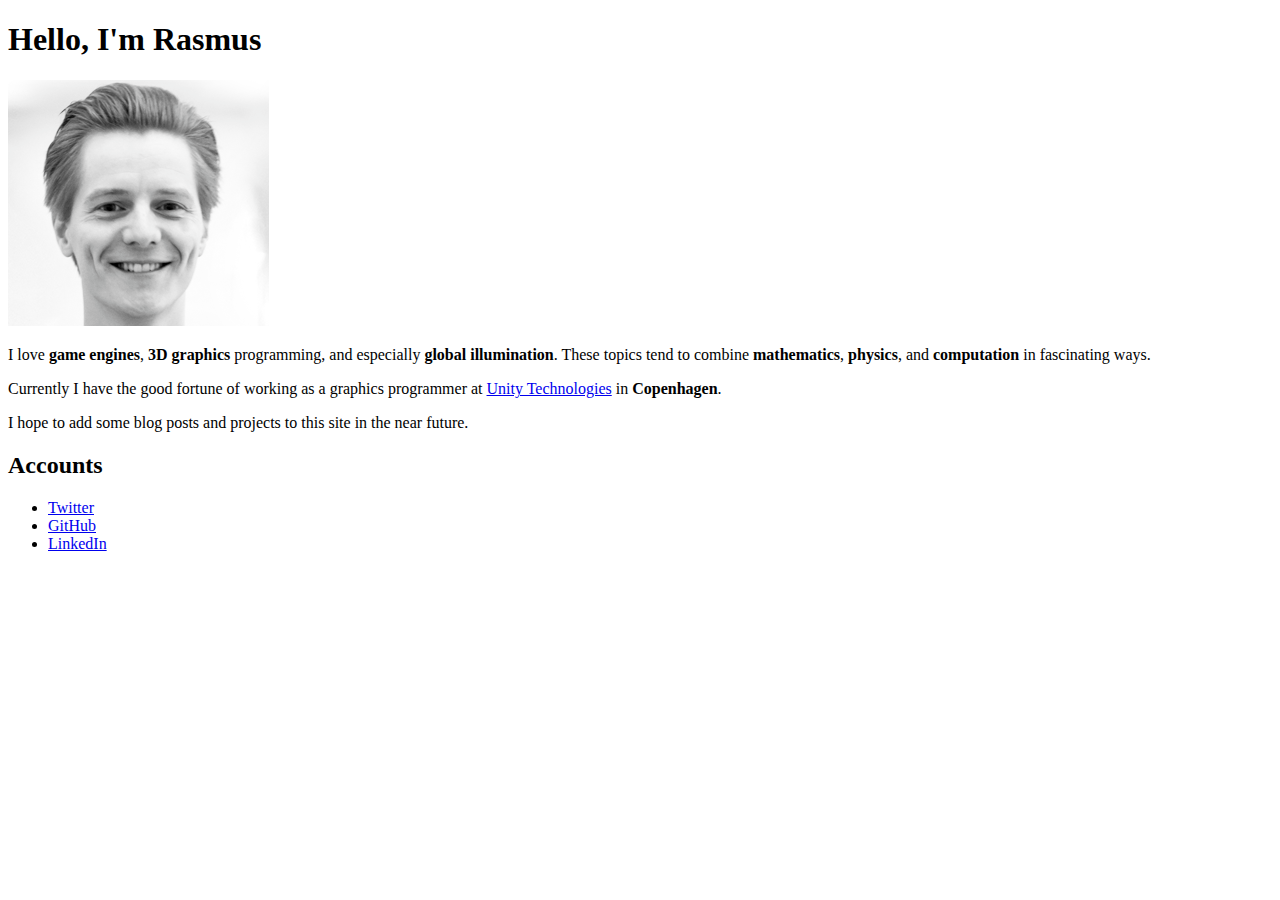
==== index.html @ 51543be9 "First commit" ====
<!DOCTYPE html>
<html lang="en">
<head>
  <title>polylab.dk / Rasmus Rønn Nielsen</title>
  <meta charset="utf-8"/>
  <link rel="stylesheet" href="./main.css"/>
  <link rel="stylesheet" href="./katex/katex.css" />
</head>
<body>
  
  <h1>Hello, I'm Rasmus</h1>
  <img src="index/ras.png" alt="A photo of me." />
  <p>
    I love <b>game engines</b>, <b>3D graphics</b> programming, and especially <b>global illumination</b>. These topics tend to combine <b>mathematics</b>, <b>physics</b>, and <b>computation</b> in fascinating ways.
  </p>
  <p>
    Currently I have the good fortune of working as a graphics programmer at <a href="http://unity3d.com/">Unity Technologies</a> in <b>Copenhagen</b>.
  </p>
  <p>I hope to add some blog posts and projects to this site in the near future.</p>

  <h2>Accounts</h2>
  <ul>
    <li><a href="https://twitter.com/raroni86">Twitter</a></li>
    <li><a href="https://github.com/raroni">GitHub</a></li>
    <li><a href="https://www.linkedin.com/in/rasmusn/">LinkedIn</a></li>
  </ul>

</body>
</html>
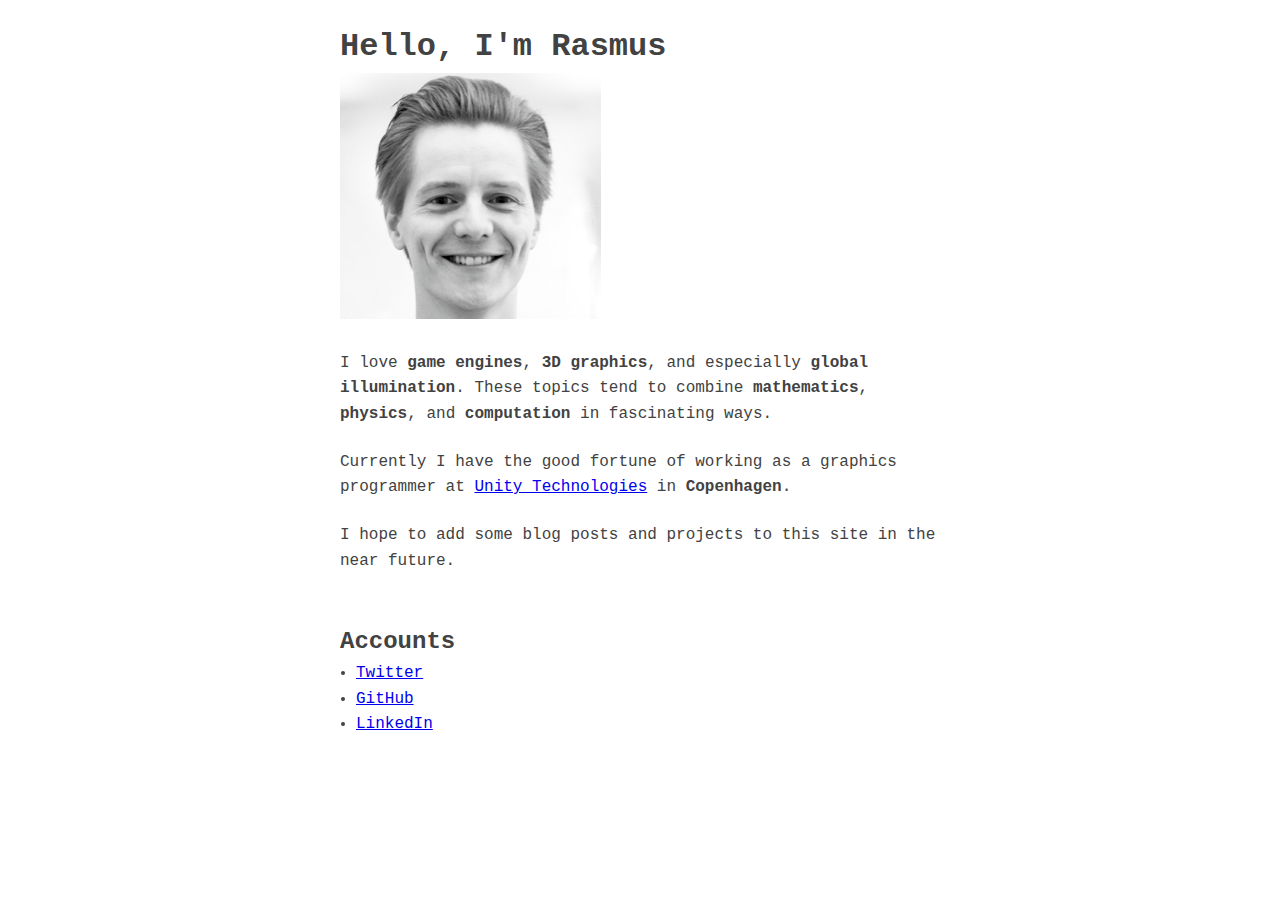
==== commit a3a0f654: "Minor update to frontpage text" ====
--- a/index.html
+++ b/index.html
@@ -11,7 +11,7 @@
   <h1>Hello, I'm Rasmus</h1>
   <img src="index/ras.png" alt="A photo of me." />
   <p>
-    I love <b>game engines</b>, <b>3D graphics</b> programming, and especially <b>global illumination</b>. These topics tend to combine <b>mathematics</b>, <b>physics</b>, and <b>computation</b> in fascinating ways.
+    I love <b>game engines</b>, <b>3D graphics</b>, and especially <b>global illumination</b>. These topics tend to combine <b>mathematics</b>, <b>physics</b>, and <b>computation</b> in fascinating ways.
   </p>
   <p>
     Currently I have the good fortune of working as a graphics programmer at <a href="http://unity3d.com/">Unity Technologies</a> in <b>Copenhagen</b>.
--- a/main.css
+++ b/main.css
@@ -0,0 +1,37 @@
+body {
+  font-family: "Courier New", courier, monospace;
+  color: #424242;
+  margin: 1rem auto;
+  line-height: 1.6;
+}
+
+h1 {
+  margin-bottom: 0;
+}
+
+h2 {
+  margin-bottom: 0;
+  margin-top: 3rem;
+}
+
+p {
+  margin: 1.4rem 0;
+}
+
+ul {
+  margin: 0;
+  padding-left: 1rem;
+}
+
+@media only screen and (max-device-width: 480px) {
+  body {
+    font-size: 2rem;
+    padding: 0 3rem;
+  }
+}
+
+@media only screen and (min-device-width: 480px) {
+  body {
+    width: 600px
+  }
+}
--- a/katex/katex.css
+++ b/katex/katex.css
@@ -0,0 +1,1007 @@
+/* stylelint-disable font-family-no-missing-generic-family-keyword */
+@font-face {
+  font-family: 'KaTeX_AMS';
+  src: url(fonts/KaTeX_AMS-Regular.woff2) format('woff2'), url(fonts/KaTeX_AMS-Regular.woff) format('woff'), url(fonts/KaTeX_AMS-Regular.ttf) format('truetype');
+  font-weight: normal;
+  font-style: normal;
+}
+@font-face {
+  font-family: 'KaTeX_Caligraphic';
+  src: url(fonts/KaTeX_Caligraphic-Bold.woff2) format('woff2'), url(fonts/KaTeX_Caligraphic-Bold.woff) format('woff'), url(fonts/KaTeX_Caligraphic-Bold.ttf) format('truetype');
+  font-weight: bold;
+  font-style: normal;
+}
+@font-face {
+  font-family: 'KaTeX_Caligraphic';
+  src: url(fonts/KaTeX_Caligraphic-Regular.woff2) format('woff2'), url(fonts/KaTeX_Caligraphic-Regular.woff) format('woff'), url(fonts/KaTeX_Caligraphic-Regular.ttf) format('truetype');
+  font-weight: normal;
+  font-style: normal;
+}
+@font-face {
+  font-family: 'KaTeX_Fraktur';
+  src: url(fonts/KaTeX_Fraktur-Bold.woff2) format('woff2'), url(fonts/KaTeX_Fraktur-Bold.woff) format('woff'), url(fonts/KaTeX_Fraktur-Bold.ttf) format('truetype');
+  font-weight: bold;
+  font-style: normal;
+}
+@font-face {
+  font-family: 'KaTeX_Fraktur';
+  src: url(fonts/KaTeX_Fraktur-Regular.woff2) format('woff2'), url(fonts/KaTeX_Fraktur-Regular.woff) format('woff'), url(fonts/KaTeX_Fraktur-Regular.ttf) format('truetype');
+  font-weight: normal;
+  font-style: normal;
+}
+@font-face {
+  font-family: 'KaTeX_Main';
+  src: url(fonts/KaTeX_Main-Bold.woff2) format('woff2'), url(fonts/KaTeX_Main-Bold.woff) format('woff'), url(fonts/KaTeX_Main-Bold.ttf) format('truetype');
+  font-weight: bold;
+  font-style: normal;
+}
+@font-face {
+  font-family: 'KaTeX_Main';
+  src: url(fonts/KaTeX_Main-BoldItalic.woff2) format('woff2'), url(fonts/KaTeX_Main-BoldItalic.woff) format('woff'), url(fonts/KaTeX_Main-BoldItalic.ttf) format('truetype');
+  font-weight: bold;
+  font-style: italic;
+}
+@font-face {
+  font-family: 'KaTeX_Main';
+  src: url(fonts/KaTeX_Main-Italic.woff2) format('woff2'), url(fonts/KaTeX_Main-Italic.woff) format('woff'), url(fonts/KaTeX_Main-Italic.ttf) format('truetype');
+  font-weight: normal;
+  font-style: italic;
+}
+@font-face {
+  font-family: 'KaTeX_Main';
+  src: url(fonts/KaTeX_Main-Regular.woff2) format('woff2'), url(fonts/KaTeX_Main-Regular.woff) format('woff'), url(fonts/KaTeX_Main-Regular.ttf) format('truetype');
+  font-weight: normal;
+  font-style: normal;
+}
+@font-face {
+  font-family: 'KaTeX_Math';
+  src: url(fonts/KaTeX_Math-BoldItalic.woff2) format('woff2'), url(fonts/KaTeX_Math-BoldItalic.woff) format('woff'), url(fonts/KaTeX_Math-BoldItalic.ttf) format('truetype');
+  font-weight: bold;
+  font-style: italic;
+}
+@font-face {
+  font-family: 'KaTeX_Math';
+  src: url(fonts/KaTeX_Math-Italic.woff2) format('woff2'), url(fonts/KaTeX_Math-Italic.woff) format('woff'), url(fonts/KaTeX_Math-Italic.ttf) format('truetype');
+  font-weight: normal;
+  font-style: italic;
+}
+@font-face {
+  font-family: 'KaTeX_SansSerif';
+  src: url(fonts/KaTeX_SansSerif-Bold.woff2) format('woff2'), url(fonts/KaTeX_SansSerif-Bold.woff) format('woff'), url(fonts/KaTeX_SansSerif-Bold.ttf) format('truetype');
+  font-weight: bold;
+  font-style: normal;
+}
+@font-face {
+  font-family: 'KaTeX_SansSerif';
+  src: url(fonts/KaTeX_SansSerif-Italic.woff2) format('woff2'), url(fonts/KaTeX_SansSerif-Italic.woff) format('woff'), url(fonts/KaTeX_SansSerif-Italic.ttf) format('truetype');
+  font-weight: normal;
+  font-style: italic;
+}
+@font-face {
+  font-family: 'KaTeX_SansSerif';
+  src: url(fonts/KaTeX_SansSerif-Regular.woff2) format('woff2'), url(fonts/KaTeX_SansSerif-Regular.woff) format('woff'), url(fonts/KaTeX_SansSerif-Regular.ttf) format('truetype');
+  font-weight: normal;
+  font-style: normal;
+}
+@font-face {
+  font-family: 'KaTeX_Script';
+  src: url(fonts/KaTeX_Script-Regular.woff2) format('woff2'), url(fonts/KaTeX_Script-Regular.woff) format('woff'), url(fonts/KaTeX_Script-Regular.ttf) format('truetype');
+  font-weight: normal;
+  font-style: normal;
+}
+@font-face {
+  font-family: 'KaTeX_Size1';
+  src: url(fonts/KaTeX_Size1-Regular.woff2) format('woff2'), url(fonts/KaTeX_Size1-Regular.woff) format('woff'), url(fonts/KaTeX_Size1-Regular.ttf) format('truetype');
+  font-weight: normal;
+  font-style: normal;
+}
+@font-face {
+  font-family: 'KaTeX_Size2';
+  src: url(fonts/KaTeX_Size2-Regular.woff2) format('woff2'), url(fonts/KaTeX_Size2-Regular.woff) format('woff'), url(fonts/KaTeX_Size2-Regular.ttf) format('truetype');
+  font-weight: normal;
+  font-style: normal;
+}
+@font-face {
+  font-family: 'KaTeX_Size3';
+  src: url(fonts/KaTeX_Size3-Regular.woff2) format('woff2'), url(fonts/KaTeX_Size3-Regular.woff) format('woff'), url(fonts/KaTeX_Size3-Regular.ttf) format('truetype');
+  font-weight: normal;
+  font-style: normal;
+}
+@font-face {
+  font-family: 'KaTeX_Size4';
+  src: url(fonts/KaTeX_Size4-Regular.woff2) format('woff2'), url(fonts/KaTeX_Size4-Regular.woff) format('woff'), url(fonts/KaTeX_Size4-Regular.ttf) format('truetype');
+  font-weight: normal;
+  font-style: normal;
+}
+@font-face {
+  font-family: 'KaTeX_Typewriter';
+  src: url(fonts/KaTeX_Typewriter-Regular.woff2) format('woff2'), url(fonts/KaTeX_Typewriter-Regular.woff) format('woff'), url(fonts/KaTeX_Typewriter-Regular.ttf) format('truetype');
+  font-weight: normal;
+  font-style: normal;
+}
+.katex {
+  font: normal 1.21em KaTeX_Main, Times New Roman, serif;
+  line-height: 1.2;
+  text-indent: 0;
+  text-rendering: auto;
+}
+.katex * {
+  -ms-high-contrast-adjust: none !important;
+}
+.katex .katex-mathml {
+  position: absolute;
+  clip: rect(1px, 1px, 1px, 1px);
+  padding: 0;
+  border: 0;
+  height: 1px;
+  width: 1px;
+  overflow: hidden;
+}
+.katex .katex-html {
+  /* \newline is an empty block at top level, between .base elements */
+}
+.katex .katex-html > .newline {
+  display: block;
+}
+.katex .base {
+  position: relative;
+  display: inline-block;
+  white-space: nowrap;
+  width: min-content;
+}
+.katex .strut {
+  display: inline-block;
+}
+.katex .textbf {
+  font-weight: bold;
+}
+.katex .textit {
+  font-style: italic;
+}
+.katex .textrm {
+  font-family: KaTeX_Main;
+}
+.katex .textsf {
+  font-family: KaTeX_SansSerif;
+}
+.katex .texttt {
+  font-family: KaTeX_Typewriter;
+}
+.katex .mathdefault {
+  font-family: KaTeX_Math;
+  font-style: italic;
+}
+.katex .mathit {
+  font-family: KaTeX_Main;
+  font-style: italic;
+}
+.katex .mathrm {
+  font-style: normal;
+}
+.katex .mathbf {
+  font-family: KaTeX_Main;
+  font-weight: bold;
+}
+.katex .boldsymbol {
+  font-family: KaTeX_Math;
+  font-weight: bold;
+  font-style: italic;
+}
+.katex .amsrm {
+  font-family: KaTeX_AMS;
+}
+.katex .mathbb,
+.katex .textbb {
+  font-family: KaTeX_AMS;
+}
+.katex .mathcal {
+  font-family: KaTeX_Caligraphic;
+}
+.katex .mathfrak,
+.katex .textfrak {
+  font-family: KaTeX_Fraktur;
+}
+.katex .mathtt {
+  font-family: KaTeX_Typewriter;
+}
+.katex .mathscr,
+.katex .textscr {
+  font-family: KaTeX_Script;
+}
+.katex .mathsf,
+.katex .textsf {
+  font-family: KaTeX_SansSerif;
+}
+.katex .mathboldsf,
+.katex .textboldsf {
+  font-family: KaTeX_SansSerif;
+  font-weight: bold;
+}
+.katex .mathitsf,
+.katex .textitsf {
+  font-family: KaTeX_SansSerif;
+  font-style: italic;
+}
+.katex .mainrm {
+  font-family: KaTeX_Main;
+  font-style: normal;
+}
+.katex .vlist-t {
+  display: inline-table;
+  table-layout: fixed;
+}
+.katex .vlist-r {
+  display: table-row;
+}
+.katex .vlist {
+  display: table-cell;
+  vertical-align: bottom;
+  position: relative;
+}
+.katex .vlist > span {
+  display: block;
+  height: 0;
+  position: relative;
+}
+.katex .vlist > span > span {
+  display: inline-block;
+}
+.katex .vlist > span > .pstrut {
+  overflow: hidden;
+  width: 0;
+}
+.katex .vlist-t2 {
+  margin-right: -2px;
+}
+.katex .vlist-s {
+  display: table-cell;
+  vertical-align: bottom;
+  font-size: 1px;
+  width: 2px;
+  min-width: 2px;
+}
+.katex .msupsub {
+  text-align: left;
+}
+.katex .mfrac > span > span {
+  text-align: center;
+}
+.katex .mfrac .frac-line {
+  display: inline-block;
+  width: 100%;
+  border-bottom-style: solid;
+}
+.katex .mfrac .frac-line,
+.katex .overline .overline-line,
+.katex .underline .underline-line,
+.katex .hline,
+.katex .hdashline,
+.katex .rule {
+  min-height: 1px;
+}
+.katex .mspace {
+  display: inline-block;
+}
+.katex .llap,
+.katex .rlap,
+.katex .clap {
+  width: 0;
+  position: relative;
+}
+.katex .llap > .inner,
+.katex .rlap > .inner,
+.katex .clap > .inner {
+  position: absolute;
+}
+.katex .llap > .fix,
+.katex .rlap > .fix,
+.katex .clap > .fix {
+  display: inline-block;
+}
+.katex .llap > .inner {
+  right: 0;
+}
+.katex .rlap > .inner,
+.katex .clap > .inner {
+  left: 0;
+}
+.katex .clap > .inner > span {
+  margin-left: -50%;
+  margin-right: 50%;
+}
+.katex .rule {
+  display: inline-block;
+  border: solid 0;
+  position: relative;
+}
+.katex .overline .overline-line,
+.katex .underline .underline-line,
+.katex .hline {
+  display: inline-block;
+  width: 100%;
+  border-bottom-style: solid;
+}
+.katex .hdashline {
+  display: inline-block;
+  width: 100%;
+  border-bottom-style: dashed;
+}
+.katex .sqrt > .root {
+  margin-left: 0.27777778em;
+  margin-right: -0.55555556em;
+}
+.katex .sizing,
+.katex .fontsize-ensurer {
+  display: inline-block;
+}
+.katex .sizing.reset-size1.size1,
+.katex .fontsize-ensurer.reset-size1.size1 {
+  font-size: 1em;
+}
+.katex .sizing.reset-size1.size2,
+.katex .fontsize-ensurer.reset-size1.size2 {
+  font-size: 1.2em;
+}
+.katex .sizing.reset-size1.size3,
+.katex .fontsize-ensurer.reset-size1.size3 {
+  font-size: 1.4em;
+}
+.katex .sizing.reset-size1.size4,
+.katex .fontsize-ensurer.reset-size1.size4 {
+  font-size: 1.6em;
+}
+.katex .sizing.reset-size1.size5,
+.katex .fontsize-ensurer.reset-size1.size5 {
+  font-size: 1.8em;
+}
+.katex .sizing.reset-size1.size6,
+.katex .fontsize-ensurer.reset-size1.size6 {
+  font-size: 2em;
+}
+.katex .sizing.reset-size1.size7,
+.katex .fontsize-ensurer.reset-size1.size7 {
+  font-size: 2.4em;
+}
+.katex .sizing.reset-size1.size8,
+.katex .fontsize-ensurer.reset-size1.size8 {
+  font-size: 2.88em;
+}
+.katex .sizing.reset-size1.size9,
+.katex .fontsize-ensurer.reset-size1.size9 {
+  font-size: 3.456em;
+}
+.katex .sizing.reset-size1.size10,
+.katex .fontsize-ensurer.reset-size1.size10 {
+  font-size: 4.148em;
+}
+.katex .sizing.reset-size1.size11,
+.katex .fontsize-ensurer.reset-size1.size11 {
+  font-size: 4.976em;
+}
+.katex .sizing.reset-size2.size1,
+.katex .fontsize-ensurer.reset-size2.size1 {
+  font-size: 0.83333333em;
+}
+.katex .sizing.reset-size2.size2,
+.katex .fontsize-ensurer.reset-size2.size2 {
+  font-size: 1em;
+}
+.katex .sizing.reset-size2.size3,
+.katex .fontsize-ensurer.reset-size2.size3 {
+  font-size: 1.16666667em;
+}
+.katex .sizing.reset-size2.size4,
+.katex .fontsize-ensurer.reset-size2.size4 {
+  font-size: 1.33333333em;
+}
+.katex .sizing.reset-size2.size5,
+.katex .fontsize-ensurer.reset-size2.size5 {
+  font-size: 1.5em;
+}
+.katex .sizing.reset-size2.size6,
+.katex .fontsize-ensurer.reset-size2.size6 {
+  font-size: 1.66666667em;
+}
+.katex .sizing.reset-size2.size7,
+.katex .fontsize-ensurer.reset-size2.size7 {
+  font-size: 2em;
+}
+.katex .sizing.reset-size2.size8,
+.katex .fontsize-ensurer.reset-size2.size8 {
+  font-size: 2.4em;
+}
+.katex .sizing.reset-size2.size9,
+.katex .fontsize-ensurer.reset-size2.size9 {
+  font-size: 2.88em;
+}
+.katex .sizing.reset-size2.size10,
+.katex .fontsize-ensurer.reset-size2.size10 {
+  font-size: 3.45666667em;
+}
+.katex .sizing.reset-size2.size11,
+.katex .fontsize-ensurer.reset-size2.size11 {
+  font-size: 4.14666667em;
+}
+.katex .sizing.reset-size3.size1,
+.katex .fontsize-ensurer.reset-size3.size1 {
+  font-size: 0.71428571em;
+}
+.katex .sizing.reset-size3.size2,
+.katex .fontsize-ensurer.reset-size3.size2 {
+  font-size: 0.85714286em;
+}
+.katex .sizing.reset-size3.size3,
+.katex .fontsize-ensurer.reset-size3.size3 {
+  font-size: 1em;
+}
+.katex .sizing.reset-size3.size4,
+.katex .fontsize-ensurer.reset-size3.size4 {
+  font-size: 1.14285714em;
+}
+.katex .sizing.reset-size3.size5,
+.katex .fontsize-ensurer.reset-size3.size5 {
+  font-size: 1.28571429em;
+}
+.katex .sizing.reset-size3.size6,
+.katex .fontsize-ensurer.reset-size3.size6 {
+  font-size: 1.42857143em;
+}
+.katex .sizing.reset-size3.size7,
+.katex .fontsize-ensurer.reset-size3.size7 {
+  font-size: 1.71428571em;
+}
+.katex .sizing.reset-size3.size8,
+.katex .fontsize-ensurer.reset-size3.size8 {
+  font-size: 2.05714286em;
+}
+.katex .sizing.reset-size3.size9,
+.katex .fontsize-ensurer.reset-size3.size9 {
+  font-size: 2.46857143em;
+}
+.katex .sizing.reset-size3.size10,
+.katex .fontsize-ensurer.reset-size3.size10 {
+  font-size: 2.96285714em;
+}
+.katex .sizing.reset-size3.size11,
+.katex .fontsize-ensurer.reset-size3.size11 {
+  font-size: 3.55428571em;
+}
+.katex .sizing.reset-size4.size1,
+.katex .fontsize-ensurer.reset-size4.size1 {
+  font-size: 0.625em;
+}
+.katex .sizing.reset-size4.size2,
+.katex .fontsize-ensurer.reset-size4.size2 {
+  font-size: 0.75em;
+}
+.katex .sizing.reset-size4.size3,
+.katex .fontsize-ensurer.reset-size4.size3 {
+  font-size: 0.875em;
+}
+.katex .sizing.reset-size4.size4,
+.katex .fontsize-ensurer.reset-size4.size4 {
+  font-size: 1em;
+}
+.katex .sizing.reset-size4.size5,
+.katex .fontsize-ensurer.reset-size4.size5 {
+  font-size: 1.125em;
+}
+.katex .sizing.reset-size4.size6,
+.katex .fontsize-ensurer.reset-size4.size6 {
+  font-size: 1.25em;
+}
+.katex .sizing.reset-size4.size7,
+.katex .fontsize-ensurer.reset-size4.size7 {
+  font-size: 1.5em;
+}
+.katex .sizing.reset-size4.size8,
+.katex .fontsize-ensurer.reset-size4.size8 {
+  font-size: 1.8em;
+}
+.katex .sizing.reset-size4.size9,
+.katex .fontsize-ensurer.reset-size4.size9 {
+  font-size: 2.16em;
+}
+.katex .sizing.reset-size4.size10,
+.katex .fontsize-ensurer.reset-size4.size10 {
+  font-size: 2.5925em;
+}
+.katex .sizing.reset-size4.size11,
+.katex .fontsize-ensurer.reset-size4.size11 {
+  font-size: 3.11em;
+}
+.katex .sizing.reset-size5.size1,
+.katex .fontsize-ensurer.reset-size5.size1 {
+  font-size: 0.55555556em;
+}
+.katex .sizing.reset-size5.size2,
+.katex .fontsize-ensurer.reset-size5.size2 {
+  font-size: 0.66666667em;
+}
+.katex .sizing.reset-size5.size3,
+.katex .fontsize-ensurer.reset-size5.size3 {
+  font-size: 0.77777778em;
+}
+.katex .sizing.reset-size5.size4,
+.katex .fontsize-ensurer.reset-size5.size4 {
+  font-size: 0.88888889em;
+}
+.katex .sizing.reset-size5.size5,
+.katex .fontsize-ensurer.reset-size5.size5 {
+  font-size: 1em;
+}
+.katex .sizing.reset-size5.size6,
+.katex .fontsize-ensurer.reset-size5.size6 {
+  font-size: 1.11111111em;
+}
+.katex .sizing.reset-size5.size7,
+.katex .fontsize-ensurer.reset-size5.size7 {
+  font-size: 1.33333333em;
+}
+.katex .sizing.reset-size5.size8,
+.katex .fontsize-ensurer.reset-size5.size8 {
+  font-size: 1.6em;
+}
+.katex .sizing.reset-size5.size9,
+.katex .fontsize-ensurer.reset-size5.size9 {
+  font-size: 1.92em;
+}
+.katex .sizing.reset-size5.size10,
+.katex .fontsize-ensurer.reset-size5.size10 {
+  font-size: 2.30444444em;
+}
+.katex .sizing.reset-size5.size11,
+.katex .fontsize-ensurer.reset-size5.size11 {
+  font-size: 2.76444444em;
+}
+.katex .sizing.reset-size6.size1,
+.katex .fontsize-ensurer.reset-size6.size1 {
+  font-size: 0.5em;
+}
+.katex .sizing.reset-size6.size2,
+.katex .fontsize-ensurer.reset-size6.size2 {
+  font-size: 0.6em;
+}
+.katex .sizing.reset-size6.size3,
+.katex .fontsize-ensurer.reset-size6.size3 {
+  font-size: 0.7em;
+}
+.katex .sizing.reset-size6.size4,
+.katex .fontsize-ensurer.reset-size6.size4 {
+  font-size: 0.8em;
+}
+.katex .sizing.reset-size6.size5,
+.katex .fontsize-ensurer.reset-size6.size5 {
+  font-size: 0.9em;
+}
+.katex .sizing.reset-size6.size6,
+.katex .fontsize-ensurer.reset-size6.size6 {
+  font-size: 1em;
+}
+.katex .sizing.reset-size6.size7,
+.katex .fontsize-ensurer.reset-size6.size7 {
+  font-size: 1.2em;
+}
+.katex .sizing.reset-size6.size8,
+.katex .fontsize-ensurer.reset-size6.size8 {
+  font-size: 1.44em;
+}
+.katex .sizing.reset-size6.size9,
+.katex .fontsize-ensurer.reset-size6.size9 {
+  font-size: 1.728em;
+}
+.katex .sizing.reset-size6.size10,
+.katex .fontsize-ensurer.reset-size6.size10 {
+  font-size: 2.074em;
+}
+.katex .sizing.reset-size6.size11,
+.katex .fontsize-ensurer.reset-size6.size11 {
+  font-size: 2.488em;
+}
+.katex .sizing.reset-size7.size1,
+.katex .fontsize-ensurer.reset-size7.size1 {
+  font-size: 0.41666667em;
+}
+.katex .sizing.reset-size7.size2,
+.katex .fontsize-ensurer.reset-size7.size2 {
+  font-size: 0.5em;
+}
+.katex .sizing.reset-size7.size3,
+.katex .fontsize-ensurer.reset-size7.size3 {
+  font-size: 0.58333333em;
+}
+.katex .sizing.reset-size7.size4,
+.katex .fontsize-ensurer.reset-size7.size4 {
+  font-size: 0.66666667em;
+}
+.katex .sizing.reset-size7.size5,
+.katex .fontsize-ensurer.reset-size7.size5 {
+  font-size: 0.75em;
+}
+.katex .sizing.reset-size7.size6,
+.katex .fontsize-ensurer.reset-size7.size6 {
+  font-size: 0.83333333em;
+}
+.katex .sizing.reset-size7.size7,
+.katex .fontsize-ensurer.reset-size7.size7 {
+  font-size: 1em;
+}
+.katex .sizing.reset-size7.size8,
+.katex .fontsize-ensurer.reset-size7.size8 {
+  font-size: 1.2em;
+}
+.katex .sizing.reset-size7.size9,
+.katex .fontsize-ensurer.reset-size7.size9 {
+  font-size: 1.44em;
+}
+.katex .sizing.reset-size7.size10,
+.katex .fontsize-ensurer.reset-size7.size10 {
+  font-size: 1.72833333em;
+}
+.katex .sizing.reset-size7.size11,
+.katex .fontsize-ensurer.reset-size7.size11 {
+  font-size: 2.07333333em;
+}
+.katex .sizing.reset-size8.size1,
+.katex .fontsize-ensurer.reset-size8.size1 {
+  font-size: 0.34722222em;
+}
+.katex .sizing.reset-size8.size2,
+.katex .fontsize-ensurer.reset-size8.size2 {
+  font-size: 0.41666667em;
+}
+.katex .sizing.reset-size8.size3,
+.katex .fontsize-ensurer.reset-size8.size3 {
+  font-size: 0.48611111em;
+}
+.katex .sizing.reset-size8.size4,
+.katex .fontsize-ensurer.reset-size8.size4 {
+  font-size: 0.55555556em;
+}
+.katex .sizing.reset-size8.size5,
+.katex .fontsize-ensurer.reset-size8.size5 {
+  font-size: 0.625em;
+}
+.katex .sizing.reset-size8.size6,
+.katex .fontsize-ensurer.reset-size8.size6 {
+  font-size: 0.69444444em;
+}
+.katex .sizing.reset-size8.size7,
+.katex .fontsize-ensurer.reset-size8.size7 {
+  font-size: 0.83333333em;
+}
+.katex .sizing.reset-size8.size8,
+.katex .fontsize-ensurer.reset-size8.size8 {
+  font-size: 1em;
+}
+.katex .sizing.reset-size8.size9,
+.katex .fontsize-ensurer.reset-size8.size9 {
+  font-size: 1.2em;
+}
+.katex .sizing.reset-size8.size10,
+.katex .fontsize-ensurer.reset-size8.size10 {
+  font-size: 1.44027778em;
+}
+.katex .sizing.reset-size8.size11,
+.katex .fontsize-ensurer.reset-size8.size11 {
+  font-size: 1.72777778em;
+}
+.katex .sizing.reset-size9.size1,
+.katex .fontsize-ensurer.reset-size9.size1 {
+  font-size: 0.28935185em;
+}
+.katex .sizing.reset-size9.size2,
+.katex .fontsize-ensurer.reset-size9.size2 {
+  font-size: 0.34722222em;
+}
+.katex .sizing.reset-size9.size3,
+.katex .fontsize-ensurer.reset-size9.size3 {
+  font-size: 0.40509259em;
+}
+.katex .sizing.reset-size9.size4,
+.katex .fontsize-ensurer.reset-size9.size4 {
+  font-size: 0.46296296em;
+}
+.katex .sizing.reset-size9.size5,
+.katex .fontsize-ensurer.reset-size9.size5 {
+  font-size: 0.52083333em;
+}
+.katex .sizing.reset-size9.size6,
+.katex .fontsize-ensurer.reset-size9.size6 {
+  font-size: 0.5787037em;
+}
+.katex .sizing.reset-size9.size7,
+.katex .fontsize-ensurer.reset-size9.size7 {
+  font-size: 0.69444444em;
+}
+.katex .sizing.reset-size9.size8,
+.katex .fontsize-ensurer.reset-size9.size8 {
+  font-size: 0.83333333em;
+}
+.katex .sizing.reset-size9.size9,
+.katex .fontsize-ensurer.reset-size9.size9 {
+  font-size: 1em;
+}
+.katex .sizing.reset-size9.size10,
+.katex .fontsize-ensurer.reset-size9.size10 {
+  font-size: 1.20023148em;
+}
+.katex .sizing.reset-size9.size11,
+.katex .fontsize-ensurer.reset-size9.size11 {
+  font-size: 1.43981481em;
+}
+.katex .sizing.reset-size10.size1,
+.katex .fontsize-ensurer.reset-size10.size1 {
+  font-size: 0.24108004em;
+}
+.katex .sizing.reset-size10.size2,
+.katex .fontsize-ensurer.reset-size10.size2 {
+  font-size: 0.28929605em;
+}
+.katex .sizing.reset-size10.size3,
+.katex .fontsize-ensurer.reset-size10.size3 {
+  font-size: 0.33751205em;
+}
+.katex .sizing.reset-size10.size4,
+.katex .fontsize-ensurer.reset-size10.size4 {
+  font-size: 0.38572806em;
+}
+.katex .sizing.reset-size10.size5,
+.katex .fontsize-ensurer.reset-size10.size5 {
+  font-size: 0.43394407em;
+}
+.katex .sizing.reset-size10.size6,
+.katex .fontsize-ensurer.reset-size10.size6 {
+  font-size: 0.48216008em;
+}
+.katex .sizing.reset-size10.size7,
+.katex .fontsize-ensurer.reset-size10.size7 {
+  font-size: 0.57859209em;
+}
+.katex .sizing.reset-size10.size8,
+.katex .fontsize-ensurer.reset-size10.size8 {
+  font-size: 0.69431051em;
+}
+.katex .sizing.reset-size10.size9,
+.katex .fontsize-ensurer.reset-size10.size9 {
+  font-size: 0.83317261em;
+}
+.katex .sizing.reset-size10.size10,
+.katex .fontsize-ensurer.reset-size10.size10 {
+  font-size: 1em;
+}
+.katex .sizing.reset-size10.size11,
+.katex .fontsize-ensurer.reset-size10.size11 {
+  font-size: 1.19961427em;
+}
+.katex .sizing.reset-size11.size1,
+.katex .fontsize-ensurer.reset-size11.size1 {
+  font-size: 0.20096463em;
+}
+.katex .sizing.reset-size11.size2,
+.katex .fontsize-ensurer.reset-size11.size2 {
+  font-size: 0.24115756em;
+}
+.katex .sizing.reset-size11.size3,
+.katex .fontsize-ensurer.reset-size11.size3 {
+  font-size: 0.28135048em;
+}
+.katex .sizing.reset-size11.size4,
+.katex .fontsize-ensurer.reset-size11.size4 {
+  font-size: 0.32154341em;
+}
+.katex .sizing.reset-size11.size5,
+.katex .fontsize-ensurer.reset-size11.size5 {
+  font-size: 0.36173633em;
+}
+.katex .sizing.reset-size11.size6,
+.katex .fontsize-ensurer.reset-size11.size6 {
+  font-size: 0.40192926em;
+}
+.katex .sizing.reset-size11.size7,
+.katex .fontsize-ensurer.reset-size11.size7 {
+  font-size: 0.48231511em;
+}
+.katex .sizing.reset-size11.size8,
+.katex .fontsize-ensurer.reset-size11.size8 {
+  font-size: 0.57877814em;
+}
+.katex .sizing.reset-size11.size9,
+.katex .fontsize-ensurer.reset-size11.size9 {
+  font-size: 0.69453376em;
+}
+.katex .sizing.reset-size11.size10,
+.katex .fontsize-ensurer.reset-size11.size10 {
+  font-size: 0.83360129em;
+}
+.katex .sizing.reset-size11.size11,
+.katex .fontsize-ensurer.reset-size11.size11 {
+  font-size: 1em;
+}
+.katex .delimsizing.size1 {
+  font-family: KaTeX_Size1;
+}
+.katex .delimsizing.size2 {
+  font-family: KaTeX_Size2;
+}
+.katex .delimsizing.size3 {
+  font-family: KaTeX_Size3;
+}
+.katex .delimsizing.size4 {
+  font-family: KaTeX_Size4;
+}
+.katex .delimsizing.mult .delim-size1 > span {
+  font-family: KaTeX_Size1;
+}
+.katex .delimsizing.mult .delim-size4 > span {
+  font-family: KaTeX_Size4;
+}
+.katex .nulldelimiter {
+  display: inline-block;
+  width: 0.12em;
+}
+.katex .delimcenter {
+  position: relative;
+}
+.katex .op-symbol {
+  position: relative;
+}
+.katex .op-symbol.small-op {
+  font-family: KaTeX_Size1;
+}
+.katex .op-symbol.large-op {
+  font-family: KaTeX_Size2;
+}
+.katex .op-limits > .vlist-t {
+  text-align: center;
+}
+.katex .accent > .vlist-t {
+  text-align: center;
+}
+.katex .accent .accent-body {
+  position: relative;
+}
+.katex .accent .accent-body:not(.accent-full) {
+  width: 0;
+}
+.katex .overlay {
+  display: block;
+}
+.katex .mtable .vertical-separator {
+  display: inline-block;
+  margin: 0 -0.025em;
+  border-right: 0.05em solid;
+  min-width: 1px;
+}
+.katex .mtable .vs-dashed {
+  border-right: 0.05em dashed;
+}
+.katex .mtable .arraycolsep {
+  display: inline-block;
+}
+.katex .mtable .col-align-c > .vlist-t {
+  text-align: center;
+}
+.katex .mtable .col-align-l > .vlist-t {
+  text-align: left;
+}
+.katex .mtable .col-align-r > .vlist-t {
+  text-align: right;
+}
+.katex .svg-align {
+  text-align: left;
+}
+.katex svg {
+  display: block;
+  position: absolute;
+  width: 100%;
+  height: inherit;
+  fill: currentColor;
+  stroke: currentColor;
+  fill-rule: nonzero;
+  fill-opacity: 1;
+  stroke-width: 1;
+  stroke-linecap: butt;
+  stroke-linejoin: miter;
+  stroke-miterlimit: 4;
+  stroke-dasharray: none;
+  stroke-dashoffset: 0;
+  stroke-opacity: 1;
+}
+.katex svg path {
+  stroke: none;
+}
+.katex .stretchy {
+  width: 100%;
+  display: block;
+  position: relative;
+  overflow: hidden;
+}
+.katex .stretchy::before,
+.katex .stretchy::after {
+  content: "";
+}
+.katex .hide-tail {
+  width: 100%;
+  position: relative;
+  overflow: hidden;
+}
+.katex .halfarrow-left {
+  position: absolute;
+  left: 0;
+  width: 50.2%;
+  overflow: hidden;
+}
+.katex .halfarrow-right {
+  position: absolute;
+  right: 0;
+  width: 50.2%;
+  overflow: hidden;
+}
+.katex .brace-left {
+  position: absolute;
+  left: 0;
+  width: 25.1%;
+  overflow: hidden;
+}
+.katex .brace-center {
+  position: absolute;
+  left: 25%;
+  width: 50%;
+  overflow: hidden;
+}
+.katex .brace-right {
+  position: absolute;
+  right: 0;
+  width: 25.1%;
+  overflow: hidden;
+}
+.katex .x-arrow-pad {
+  padding: 0 0.5em;
+}
+.katex .x-arrow,
+.katex .mover,
+.katex .munder {
+  text-align: center;
+}
+.katex .boxpad {
+  padding: 0 0.3em 0 0.3em;
+}
+.katex .fbox {
+  box-sizing: border-box;
+  border: 0.04em solid black;
+}
+.katex .fcolorbox {
+  box-sizing: border-box;
+  border: 0.04em solid;
+}
+.katex .cancel-pad {
+  padding: 0 0.2em 0 0.2em;
+}
+.katex .cancel-lap {
+  margin-left: -0.2em;
+  margin-right: -0.2em;
+}
+.katex .sout {
+  border-bottom-style: solid;
+  border-bottom-width: 0.08em;
+}
+.katex-display {
+  display: block;
+  margin: 1em 0;
+  text-align: center;
+}
+.katex-display > .katex {
+  display: block;
+  text-align: center;
+  white-space: nowrap;
+}
+.katex-display > .katex > .katex-html {
+  display: block;
+  position: relative;
+}
+.katex-display > .katex > .katex-html > .tag {
+  position: absolute;
+  right: 0;
+}
+
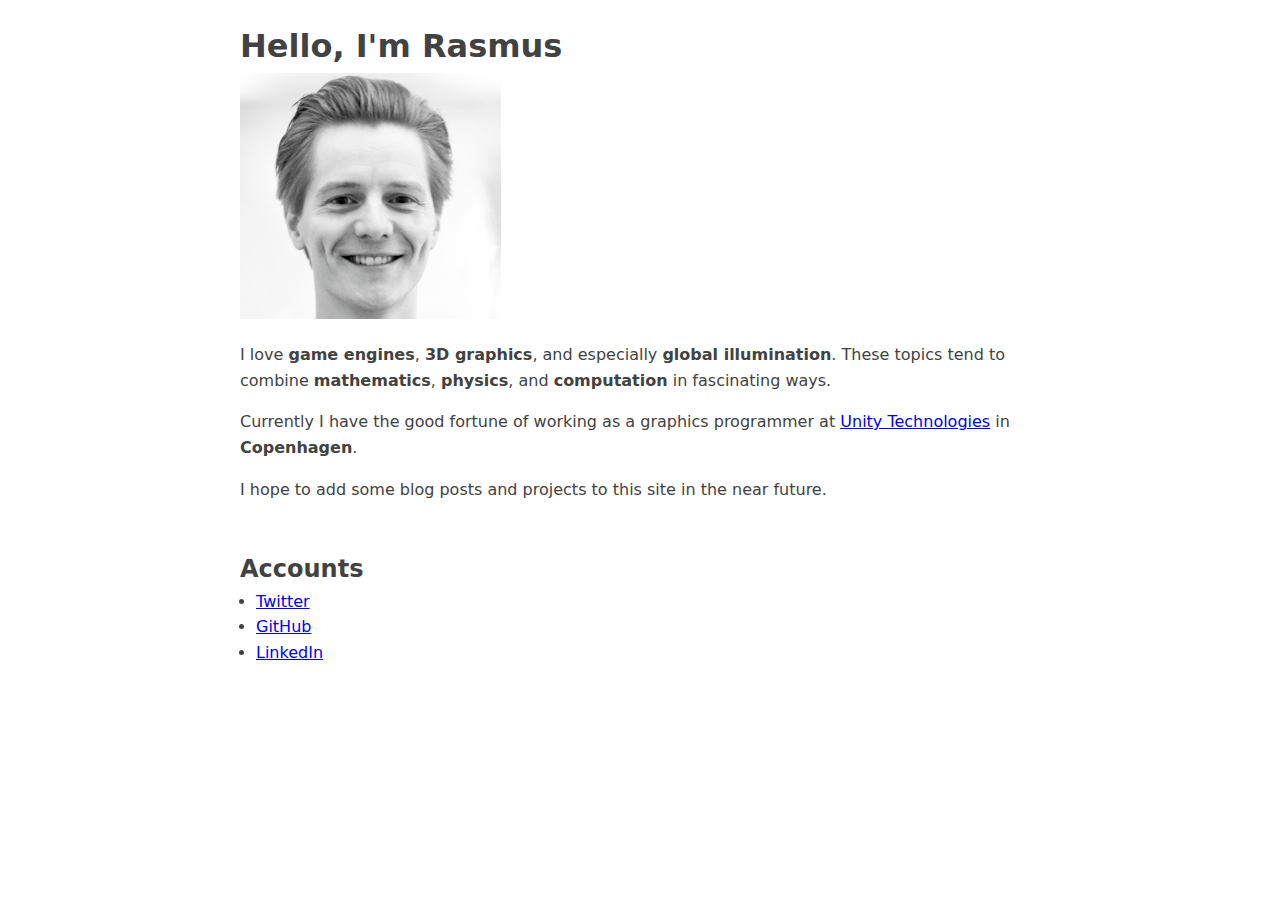
==== commit 49635ec5: "Move to folder-based structure" ====
--- a/index.html
+++ b/index.html
@@ -3,13 +3,13 @@
 <head>
   <title>polylab.dk / Rasmus Rønn Nielsen</title>
   <meta charset="utf-8"/>
-  <link rel="stylesheet" href="./main.css"/>
-  <link rel="stylesheet" href="./katex/katex.css" />
+  <link rel="stylesheet" href="/main.css"/>
+  <link rel="stylesheet" href="/katex/katex.css" />
 </head>
 <body>
   
   <h1>Hello, I'm Rasmus</h1>
-  <img src="index/ras.png" alt="A photo of me." />
+  <img src="ras.png" alt="A photo of me." />
   <p>
     I love <b>game engines</b>, <b>3D graphics</b>, and especially <b>global illumination</b>. These topics tend to combine <b>mathematics</b>, <b>physics</b>, and <b>computation</b> in fascinating ways.
   </p>
--- a/main.css
+++ b/main.css
@@ -1,5 +1,5 @@
 body {
-  font-family: "Courier New", courier, monospace;
+  font-family: system-ui, -apple-system, system-ui, BlinkMacSystemFont, "Segoe UI", Roboto, "Helvetica Neue", Arial, sans-serif;
   color: #424242;
   margin: 1rem auto;
   line-height: 1.6;
@@ -15,12 +15,42 @@
 }
 
 p {
-  margin: 1.4rem 0;
+  margin: 1.0rem 0;
+}
+
+figure {
+  margin: 1.6rem 0;
+}
+
+figure img {
+  width: 100%;
+  display: block;
+  margin: 0 auto;
+}
+
+figure figcaption {
+  text-align: center;
+  display: block;
 }
 
 ul {
   margin: 0;
   padding-left: 1rem;
+}
+
+code {
+  display: block;
+  padding: 1rem;
+  background: #cecece;
+}
+
+ol.bibliography {
+  margin: 0;
+  padding-left: 0;
+}
+
+ol.bibliography > li {
+  list-style: none;
 }
 
 @media only screen and (max-device-width: 480px) {
@@ -32,6 +62,6 @@
 
 @media only screen and (min-device-width: 480px) {
   body {
-    width: 600px
+    width: 800px
   }
 }
